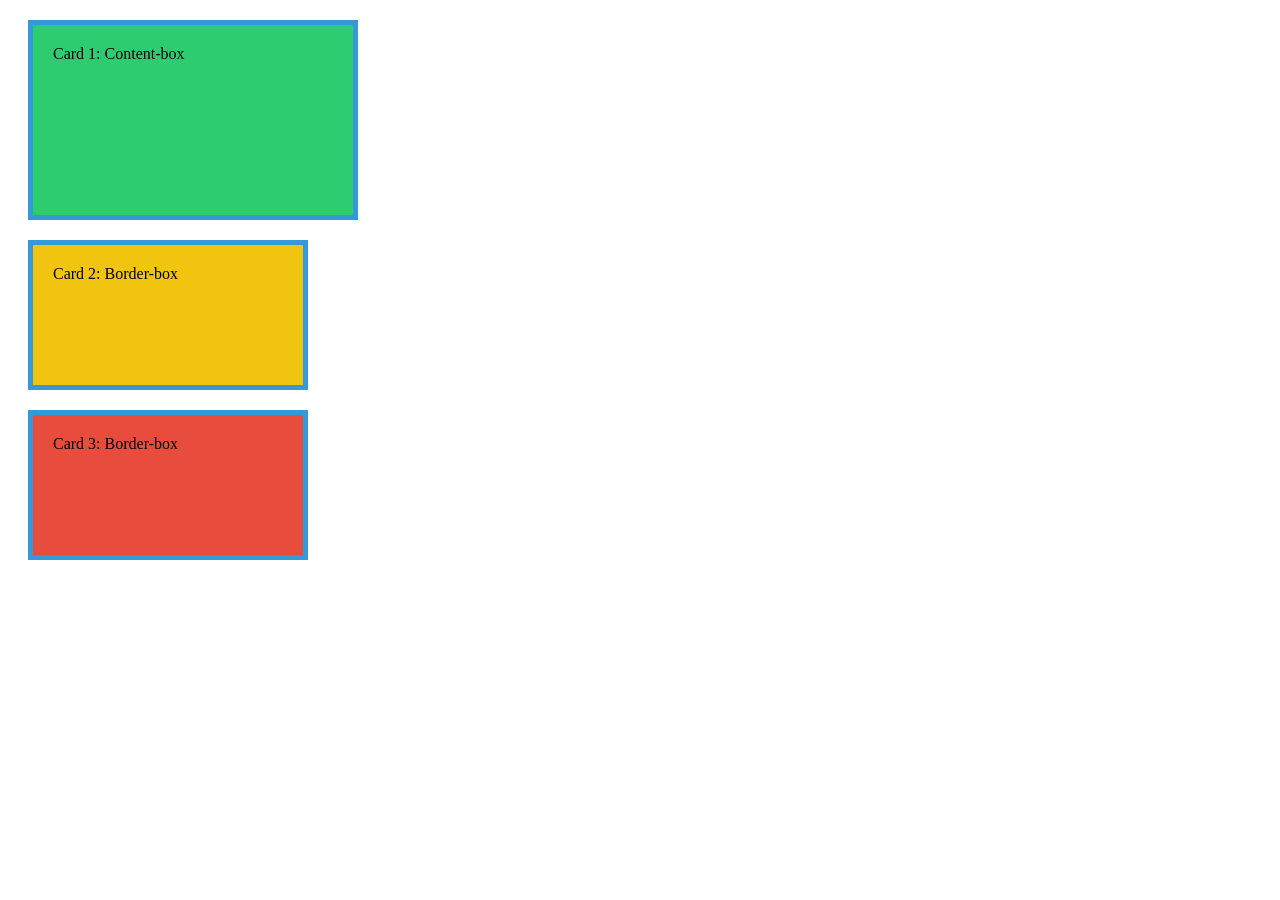
==== index.html @ b1d84313 "Complete Box Model exercise 1 with separate CSS" ====
<!DOCTYPE html><html><head><meta charset="UTF-8"><title>Bai tap Box Model 1</title><link rel="stylesheet" href="style.css"></head><body><div class="card">Card 1: Content-box</div><div class="card">Card 2: Border-box</div><div class="card">Card 3: Border-box</div></body></html>
---- style.css ----
.card { width: 280px; height: 150px; padding: 20px; border: 5px solid #3498db; margin: 20px; } .card:nth-child(1) { box-sizing: content-box; background-color: #2ecc71; } .card:nth-child(2) { box-sizing: border-box; background-color: #f1c40f; } .card:nth-child(3) { box-sizing: border-box; background-color: #e74c3c; }
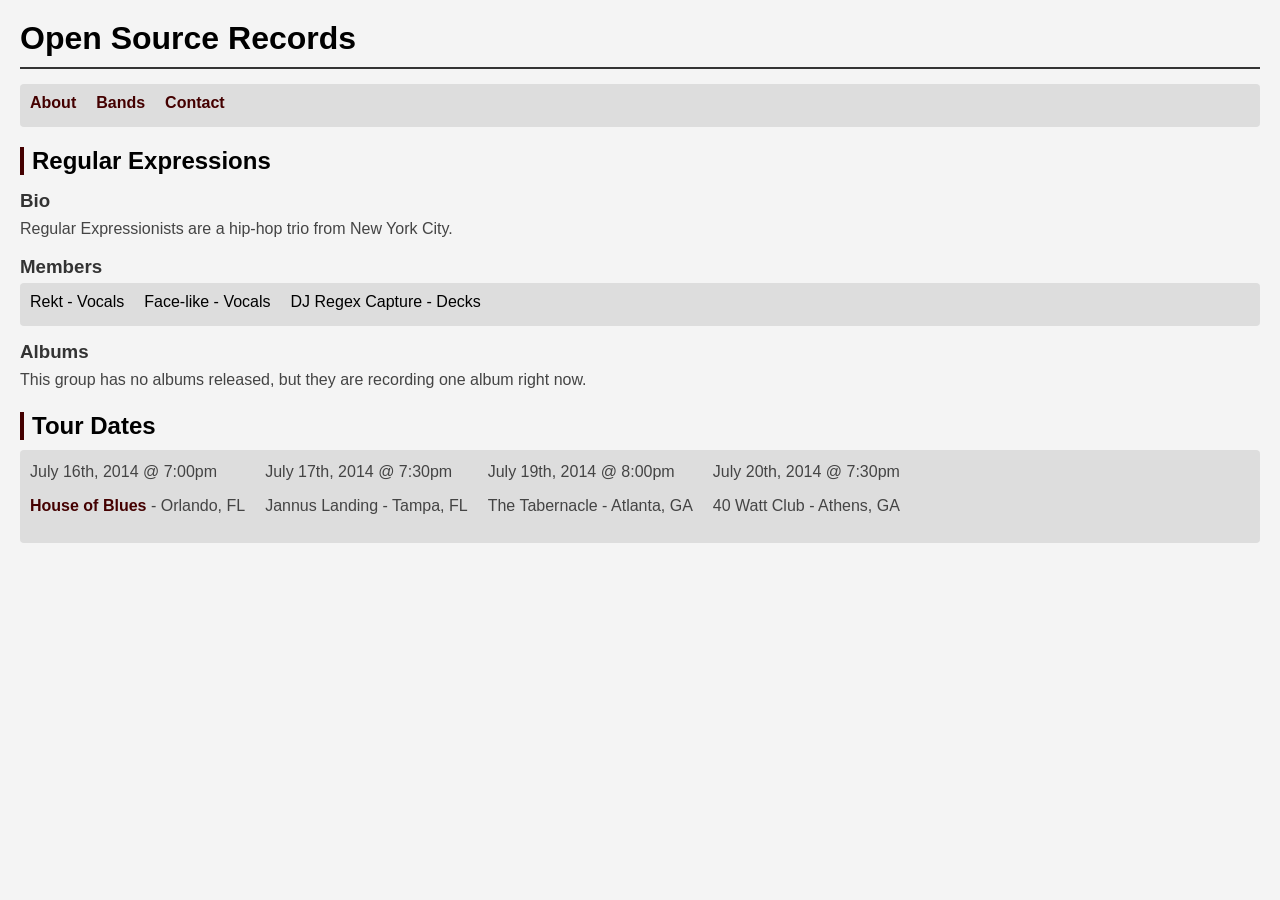
==== commit af392a01: "Complete Box Model practice 2 with full styling" ====
--- a/index.html
+++ b/index.html
@@ -1 +1 @@
-<!DOCTYPE html><html><head><meta charset="UTF-8"><title>Bai tap Box Model 1</title><link rel="stylesheet" href="style.css"></head><body><div class="card">Card 1: Content-box</div><div class="card">Card 2: Border-box</div><div class="card">Card 3: Border-box</div></body></html> 
+<!DOCTYPE html><html><head><meta charset="UTF-8"><title>Bai tap Box Model 2</title><style>html, body, h1, h2, h3, h4, ul, ol, li, p, a { padding: 0; border: 0; margin: 0; } body { font-family: Arial, sans-serif; background-color: #f4f4f4; padding: 20px; } h1 { color: #000000; border-bottom: 2px solid #333; padding-bottom: 10px; margin-bottom: 15px; } h2 { color: #000000; margin-top: 20px; margin-bottom: 10px; border-left: 4px solid #440000; padding-left: 8px; } h3 { color: #333333; margin-top: 15px; margin-bottom: 5px; } p { color: #444444; margin-bottom: 10px; line-height: 1.5; } a { color: #440000; text-decoration: none; font-weight: bold; } a:hover { text-decoration: underline; } ul { list-style-type: square; margin-left: 20px; margin-bottom: 15px; } li { margin-bottom: 5px; } body > ul { display: flex; list-style-type: none; margin-left: 0; background: #ddd; padding: 10px; border-radius: 4px; } body > ul li { margin-right: 20px; }</style></head><body><h1>Open Source Records</h1><ul><li><a href="#">About</a></li><li><a href="#">Bands</a></li><li><a href="#">Contact</a></li></ul><h2>Regular Expressions</h2><h3>Bio</h3><p>Regular Expressionists are a hip-hop trio from New York City.</p><h3>Members</h3><ul><li>Rekt - Vocals</li><li>Face-like - Vocals</li><li>DJ Regex Capture - Decks</li></ul><h3>Albums</h3><p>This group has no albums released, but they are recording one album right now.</p><h2>Tour Dates</h2><ul><li><p>July 16th, 2014 @ 7:00pm</p><p><a href="#">House of Blues</a> - Orlando, FL</p></li><li><p>July 17th, 2014 @ 7:30pm</p><p>Jannus Landing - Tampa, FL</p></li><li><p>July 19th, 2014 @ 8:00pm</p><p>The Tabernacle - Atlanta, GA</p></li><li><p>July 20th, 2014 @ 7:30pm</p><p>40 Watt Club - Athens, GA</p></li></ul></body></html> 
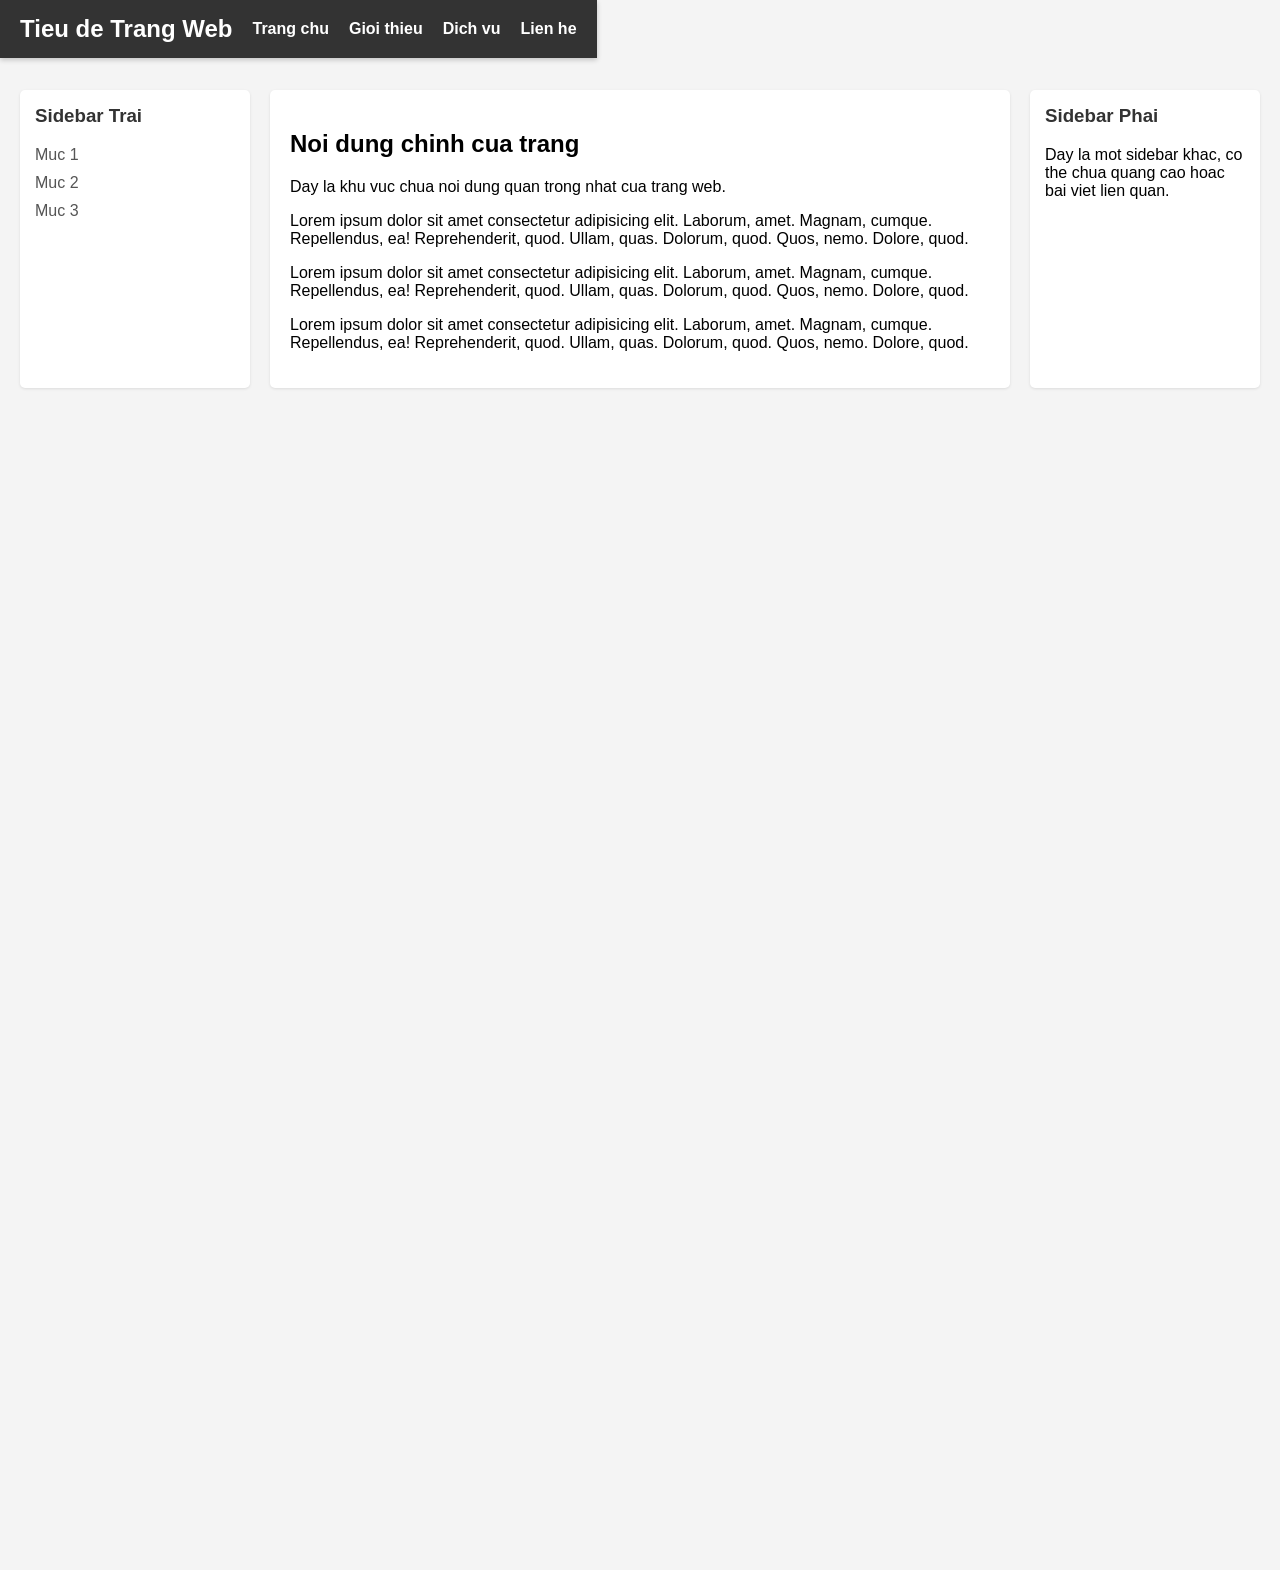
==== commit f722b045: "Complete simple homepage layout with fixed header" ====
--- a/index.html
+++ b/index.html
@@ -1 +1 @@
-<!DOCTYPE html><html><head><meta charset="UTF-8"><title>Bai tap Box Model 2</title><style>html, body, h1, h2, h3, h4, ul, ol, li, p, a { padding: 0; border: 0; margin: 0; } body { font-family: Arial, sans-serif; background-color: #f4f4f4; padding: 20px; } h1 { color: #000000; border-bottom: 2px solid #333; padding-bottom: 10px; margin-bottom: 15px; } h2 { color: #000000; margin-top: 20px; margin-bottom: 10px; border-left: 4px solid #440000; padding-left: 8px; } h3 { color: #333333; margin-top: 15px; margin-bottom: 5px; } p { color: #444444; margin-bottom: 10px; line-height: 1.5; } a { color: #440000; text-decoration: none; font-weight: bold; } a:hover { text-decoration: underline; } ul { list-style-type: square; margin-left: 20px; margin-bottom: 15px; } li { margin-bottom: 5px; } body > ul { display: flex; list-style-type: none; margin-left: 0; background: #ddd; padding: 10px; border-radius: 4px; } body > ul li { margin-right: 20px; }</style></head><body><h1>Open Source Records</h1><ul><li><a href="#">About</a></li><li><a href="#">Bands</a></li><li><a href="#">Contact</a></li></ul><h2>Regular Expressions</h2><h3>Bio</h3><p>Regular Expressionists are a hip-hop trio from New York City.</p><h3>Members</h3><ul><li>Rekt - Vocals</li><li>Face-like - Vocals</li><li>DJ Regex Capture - Decks</li></ul><h3>Albums</h3><p>This group has no albums released, but they are recording one album right now.</p><h2>Tour Dates</h2><ul><li><p>July 16th, 2014 @ 7:00pm</p><p><a href="#">House of Blues</a> - Orlando, FL</p></li><li><p>July 17th, 2014 @ 7:30pm</p><p>Jannus Landing - Tampa, FL</p></li><li><p>July 19th, 2014 @ 8:00pm</p><p>The Tabernacle - Atlanta, GA</p></li><li><p>July 20th, 2014 @ 7:30pm</p><p>40 Watt Club - Athens, GA</p></li></ul></body></html> 
+<!DOCTYPE html><html lang="vi"><head><meta charset="UTF-8"><title>Trang Chu Gian Luoc</title><style>body { margin: 0; font-family: Arial, sans-serif; background-color: #f4f4f4; padding-top: 70px; min-height: 1500px; } .main-header { position: fixed; top: 0; left: 0; width: 100%%; background-color: #333; color: white; padding: 15px 20px; box-shadow: 0 2px 5px rgba(0,0,0,0.2); display: flex; justify-content: space-between; align-items: center; z-index: 1000; box-sizing: border-box; } .main-header h1 { margin: 0; font-size: 24px; } .main-header nav ul { list-style: none; margin: 0; padding: 0; display: flex; } .main-header nav ul li { margin-left: 20px; } .main-header nav ul li a { color: white; text-decoration: none; font-weight: bold; } .page-container { display: flex; justify-content: space-between; margin: 20px; gap: 20px; } .sidebar { background-color: #fff; padding: 15px; border-radius: 5px; box-shadow: 0 1px 3px rgba(0,0,0,0.1); flex-shrink: 0; } .left-sidebar { width: 200px; } .right-sidebar { width: 200px; } .main-content { background-color: #fff; padding: 20px; border-radius: 5px; box-shadow: 0 1px 3px rgba(0,0,0,0.1); flex-grow: 1; } .sidebar h3 { margin-top: 0; color: #333; } .sidebar ul { list-style: none; padding: 0; } .sidebar ul li { margin-bottom: 10px; color: #555; }</style></head><body><header class="main-header"><h1>Tieu de Trang Web</h1><nav><ul><li><a href="#">Trang chu</a></li><li><a href="#">Gioi thieu</a></li><li><a href="#">Dich vu</a></li><li><a href="#">Lien he</a></li></ul></nav></header><div class="page-container"><aside class="sidebar left-sidebar"><h3>Sidebar Trai</h3><ul><li>Muc 1</li><li>Muc 2</li><li>Muc 3</li></ul></aside><main class="main-content"><h2>Noi dung chinh cua trang</h2><p>Day la khu vuc chua noi dung quan trong nhat cua trang web.</p><p>Lorem ipsum dolor sit amet consectetur adipisicing elit. Laborum, amet. Magnam, cumque. Repellendus, ea! Reprehenderit, quod. Ullam, quas. Dolorum, quod. Quos, nemo. Dolore, quod.</p><p>Lorem ipsum dolor sit amet consectetur adipisicing elit. Laborum, amet. Magnam, cumque. Repellendus, ea! Reprehenderit, quod. Ullam, quas. Dolorum, quod. Quos, nemo. Dolore, quod.</p><p>Lorem ipsum dolor sit amet consectetur adipisicing elit. Laborum, amet. Magnam, cumque. Repellendus, ea! Reprehenderit, quod. Ullam, quas. Dolorum, quod. Quos, nemo. Dolore, quod.</p></main><aside class="sidebar right-sidebar"><h3>Sidebar Phai</h3><p>Day la mot sidebar khac, co the chua quang cao hoac bai viet lien quan.</p></aside></div></body></html> 
